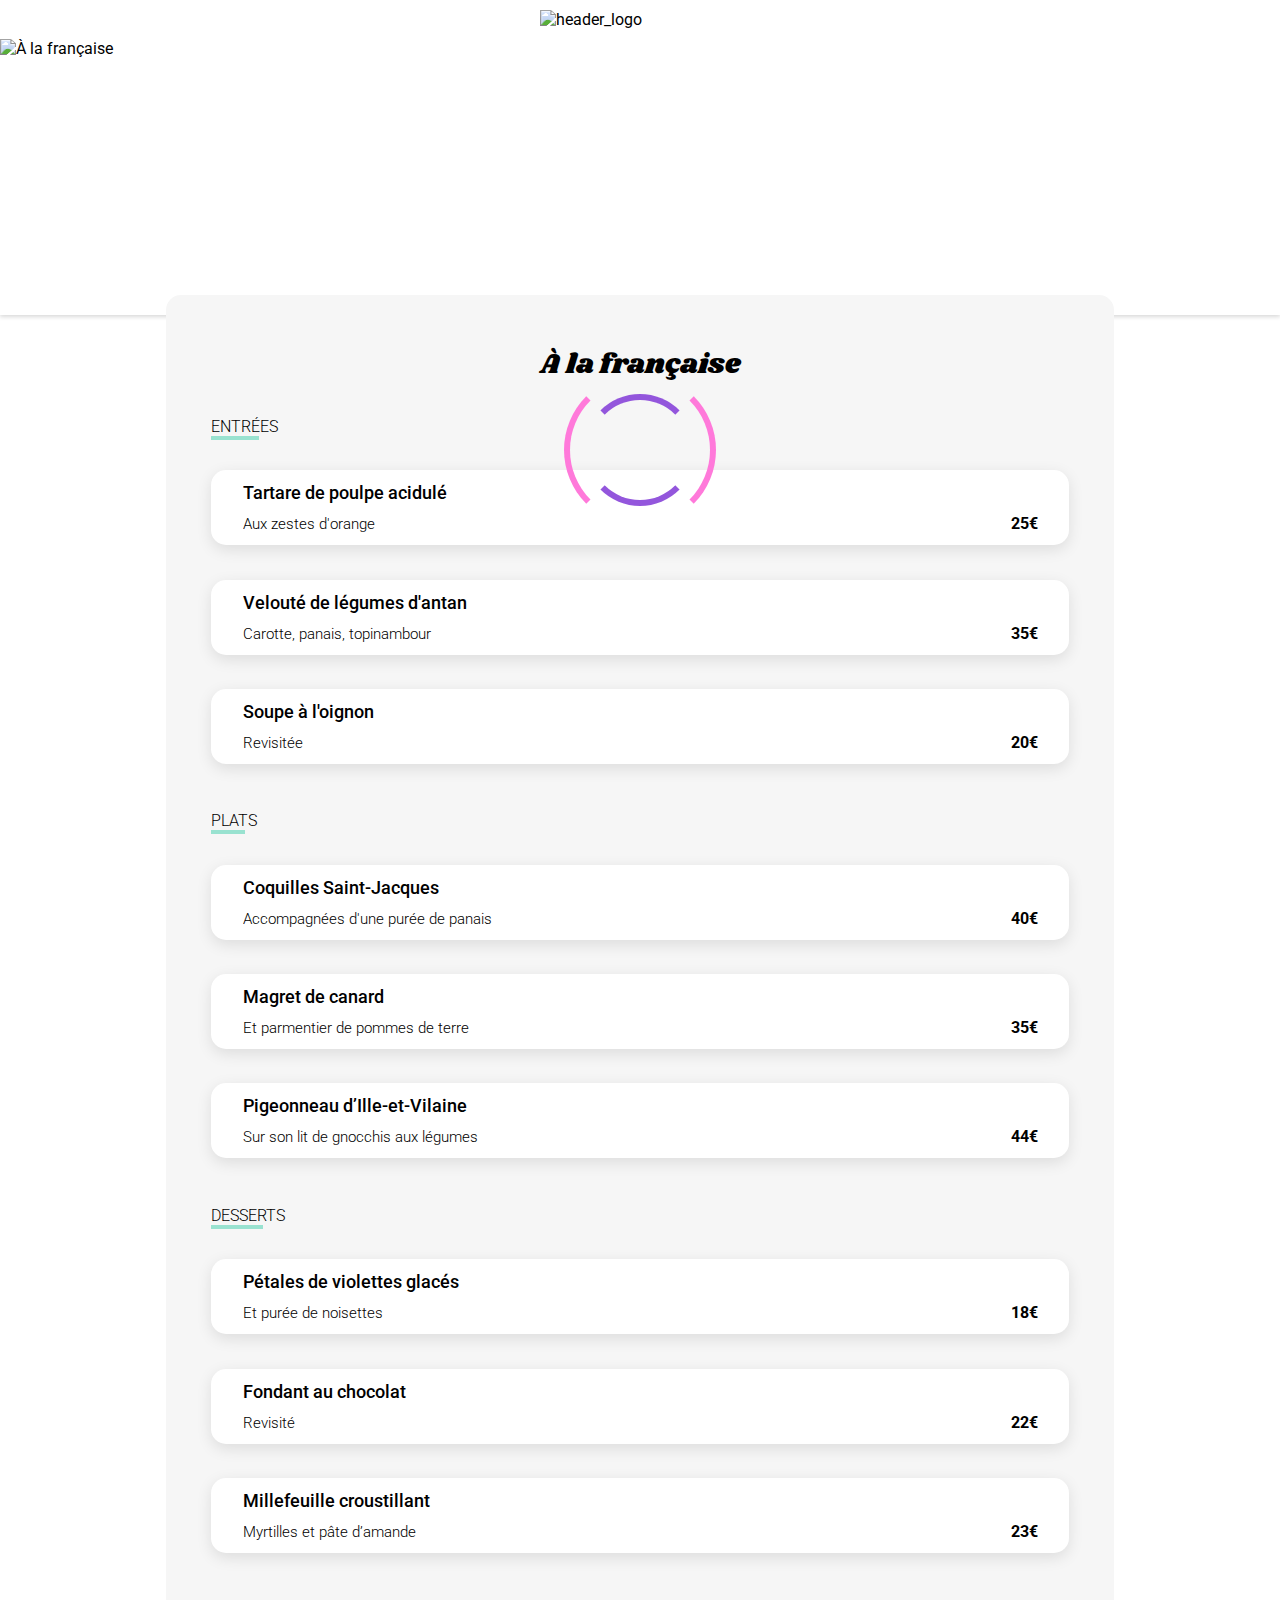
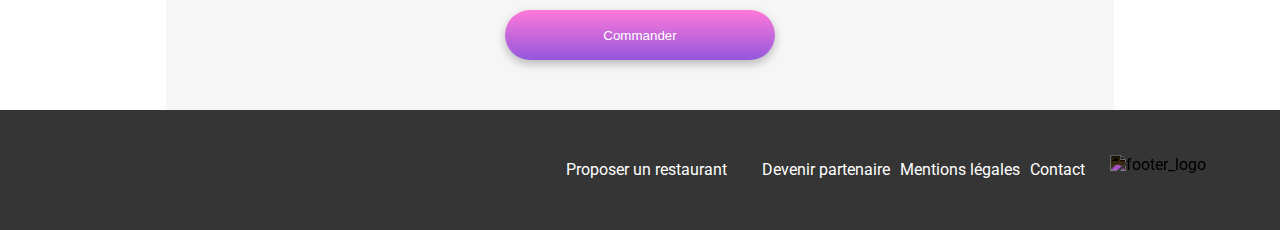
==== A_La_Française.html @ e80b5a26 "5 - Footer send mail OK" ====
<!DOCTYPE html>
<html lang="en">
<head>
    <meta charset="UTF-8">
    <meta http-equiv="X-UA-Compatible" content="IE=edge">
        <link rel="preconnect" href="https://fonts.googleapis.com">
    <link rel="preconnect" href="https://fonts.gstatic.com" crossorigin>
    <link href="https://fonts.googleapis.com/css2?family=Shrikhand&display=swap" rel="stylesheet">
    <link href="https://fonts.googleapis.com/css2?family=Roboto:wght@300;400;500;700&display=swap" rel="stylesheet">
    <link rel="stylesheet" href="./sass/style.css">
    <link rel="stylesheet" href="https://cdnjs.cloudflare.com/ajax/libs/font-awesome/6.2.1/css/all.min.css"
        integrity="sha512-MV7K8+y+gLIBoVD59lQIYicR65iaqukzvf/nwasF0nqhPay5w/9lJmVM2hMDcnK1OnMGCdVK+iQrJ7lzPJQd1w=="
        crossorigin="anonymous" referrerpolicy="no-referrer"/>
    <script src="https://kit.fontawesome.com/58df384067.js" crossorigin="anonymous"></script>
    <meta name="viewport" content="width=device-width, initial-scale=1.0">
    

    
    <title>Ohmyfood</title>
</head>
<body>

    <div class="loader_container">
        <div class="loader_box1"></div>
        <div class="loader_box2"></div>
    </div>

    <header class="header_container">
        <nav>
            <a href="./index.html"><i class="fa-solid fa-arrow-left"></i></a>
            <img src="./images/logo/ohmyfood.png" alt="header_logo" class="header_logo">
        </nav>
        <img src="./images/restaurants/toa-heftiba-DQKerTsQwi0-unsplash.jpg" alt="À la française" class="resto_pic">
    </header>

    <main class="main_html">
        <h1 class="title_h1">À la française
            <button class="heart_container">
                            <i class="fa-regular fa-heart heart_1"></i>
                            <i class="fa-solid fa-heart heart_2"></i>
                        </button>
        </h1>
        <section class="entrees menu_container">
            <h2 class="title_h2">ENTRÉES <span class="h2_underline"> </span> </h2>
            <div class="choix">
                <div class="choix_left">
                    <p class="nom_article">Tartare de poulpe acidulé</p>
                    <p class="desc_plat">Aux zestes d'orange</p>
                </div>
                <div class="choix_right">
                    <div class="prix_plat"> 25€</div>
                    <div class="green_check_box"><i class="fa-regular fa-circle-check"></i></div>
                </div>
            </div>
            <div class="choix">
                <div class="choix_left">
                    <p class="nom_article">Velouté de légumes d'antan</p>
                    <p class="desc_plat">Carotte, panais, topinambour</p>
                </div>
                <div class="choix_right">
                    <div class="prix_plat">35€</div>
                    <div class="green_check_box"><i class="fa-regular fa-circle-check"></i></div>
                </div>
            </div>
            <div class="choix">
                <div class="choix_left">
                    <p class="nom_article">Soupe à l'oignon</p>
                    <p class="desc_plat">Revisitée</p>
                </div>
                <div class="choix_right">
                    <div class="prix_plat">20€</div>
                    <div class="green_check_box"><i class="fa-regular fa-circle-check"></i></div>
                </div>
            </div>
        </section>
        <section class="plats menu_container">
            <h2 class="title_h2">PLATS <span class="h2_underline"></span> </h2>
            <div class="choix">
                <div class="choix_left">
                    <p class="nom_article">Coquilles Saint-Jacques</p>
                    <p class="desc_plat">Accompagnées d'une purée de panais</p>
                </div>
                <div class="choix_right">
                    <div class="prix_plat">40€</div>
                    <div class="green_check_box"><i class="fa-regular fa-circle-check"></i></div>
                </div>
            </div>
            <div class="choix">
                <div class="choix_left">
                    <p class="nom_article">Magret de canard</p>
                    <p class="desc_plat">Et parmentier de pommes de terre</p>
                </div>
                <div class="choix_right">
                    <div class="prix_plat">35€</div>
                    <div class="green_check_box"><i class="fa-regular fa-circle-check"></i></div>
                </div>
            </div>
            <div class="choix">
                <div class="choix_left">
                    <p class="nom_article">Pigeonneau d’Ille-et-Vilaine</p>
                    <p class="desc_plat">Sur son lit de gnocchis aux légumes</p>
                </div>
                <div class="choix_right">
                    <div class="prix_plat">44€</div>
                    <div class="green_check_box"><i class="fa-regular fa-circle-check"></i></div>
                </div>
            </div>
        </section>
        <section class="desserts menu_container">
            <h2 class="title_h2">DESSERTS <span class="h2_underline"></span> </h2>
            <div class="choix">
                <div class="choix_left">
                    <p class="nom_article">Pétales de violettes glacés</p>
                    <p class="desc_plat">Et purée de noisettes</p>
                </div>
                <div class="choix_right">
                    <div class="prix_plat">18€</div>
                    <div class="green_check_box"><i class="fa-regular fa-circle-check"></i></div>
                </div>
            </div>
            <div class="choix">
                <div class="choix_left">
                    <p class="nom_article">Fondant au chocolat</p>
                    <p class="desc_plat">Revisité</p>
                </div>
                <div class="choix_right">
                    <div class="prix_plat">22€</div>
                    <div class="green_check_box"><i class="fa-regular fa-circle-check"></i></div>
                </div>
            </div>
            <div class="choix">
                <div class="choix_left">
                    <p class="nom_article">Millefeuille croustillant</p>
                    <p class="desc_plat">Myrtilles et pâte d’amande</p>
                </div>
                <div class="choix_right">
                    <div class="prix_plat">23€</div>
                    <div class="green_check_box"><i class="fa-regular fa-circle-check"></i></div>
                </div>
            </div>
        </section>
        <button class="btn_html btn_pink">Commander</button>
    </main>
    <footer>
        <img src="images/logo/ohmyfood.png" alt="footer_logo">
        <div class="footer_text_container">
            <div class="footer_text"><i class="fa-solid fa-utensils"></i><p class="footer_text_p">Proposer un restaurant</p></div>
            <div class="footer_text"><i class="fa-solid fa-handshake-angle"></i><p class="footer_text_p">Devenir partenaire</p></div>
            <div class="footer_text"><p class="footer_text_p">Mentions légales</p></div>
            <div class="footer_text"><p class="footer_text_p mail"> <a href="mailto:ohmyfood@support.fr">Contact</a></p></div>
        </div>
    </footer>
</body>
</html>
---- sass/style.css ----
.flex_column, .title_h2, .main_html .menu_container, .card_top .restaurants_new, .restaurants_cards_container, .main_fonctionnement .container_btn_fonctionnement, .main_fonctionnement, .resa, .header_container {
  display: flex;
  flex-direction: column;
  justify-content: center;
}

.flex_row, .btn_html, .main_html .menu_container .choix, .heart_container, .choix_ville {
  display: flex;
  flex-direction: row;
  justify-content: center;
}

@keyframes bounce {
  0% {
    scale: 1;
  }
  50% {
    scale: 1.3;
  }
  100% {
    scale: 1;
  }
}
@keyframes loading {
  0% {
    opacity: 0;
    transform: translateY(20px);
    transition: ease-in-out;
  }
  100% {
    opacity: 1;
    transform: translateY(0px);
    transition: ease-in-out;
  }
}
@keyframes loader {
  0% {
    left: 50%;
  }
  99% {
    left: 50%;
  }
  100% {
    left: -90%;
  }
}
@keyframes opacity {
  0% {
    opacity: 0.5;
  }
  99% {
    opacity: 0.5;
  }
  100% {
    opacity: 1;
  }
}
@keyframes spin {
  to {
    transform: rotate(360deg);
    opacity: 0;
  }
}
@keyframes spin2 {
  to {
    transform: rotate(-360deg);
    opacity: 0;
  }
}
.loader_container {
  position: fixed;
  width: 200px;
  height: 200px;
  top: 50%;
  left: 50%;
  transform: translate(-50%, -50%);
  display: flex;
  justify-content: center;
  align-items: center;
  z-index: 1;
  animation: loader 2s forwards;
}

.loader_box1 {
  position: absolute;
  width: 100px;
  height: 100px;
  border: 6px solid black;
  border-color: #9356DC transparent;
  border-radius: 50%;
  animation: spin2 2s ease-in-out forwards;
}

.loader_box2 {
  position: absolute;
  width: 140px;
  height: 140px;
  border: 6px solid black;
  border-color: transparent #FF79DA;
  border-radius: 50%;
  animation: spin 2s ease-in-out forwards;
}

@media screen and (min-width: 770px) {
  .header_logo {
    width: 200px;
  }
}
.header_container {
  box-shadow: 0px 2px 4px rgba(0, 0, 0, 0.15);
}
.header_container .header_logo_index {
  width: 200px;
  margin: auto;
  padding: 10px 0;
}
.header_container .resto_pic {
  width: auto;
  height: 30.68vh;
  -o-object-fit: cover;
  object-fit: cover;
}
.header_container nav {
  display: flex;
  align-items: center;
}
.header_container nav .header_logo {
  width: 200px;
  margin: auto;
  padding: 10px 0;
}
.header_container nav a {
  position: absolute;
  left: 5%;
  font-size: 20px;
  color: black;
}

@media screen and (min-width: 770px) {
  .resa br {
    display: none;
  }
  .size1 {
    font-weight: 700;
    font-size: 40px;
  }
  .resa .resa_p {
    font-weight: 300;
    font-size: 18px;
  }
}
.choix_ville {
  align-items: center;
  height: 50px;
  width: 100%;
  background-color: #eaeaea;
}
.choix_ville .select_ville {
  border-style: none;
  appearance: none;
  background-color: #eaeaea;
  margin-left: 10px;
}

.resa {
  margin: auto;
  height: 39.5vh;
  text-align: center;
  background-color: #F7F7F7;
}
.resa h1 {
  padding-top: 15px;
}
.resa p {
  margin: 15px;
}

.resa_btn, .btn_pink {
  margin: auto;
  cursor: pointer;
  height: 50px;
  width: 30vh;
  border-radius: 25px;
  border-style: none;
  color: #FFF;
  box-shadow: 0px 4px 10px rgba(0, 0, 0, 0.25);
  background: linear-gradient(0deg, rgb(147, 86, 220) 0%, rgb(255, 121, 218) 100%);
}

@media screen and (min-width: 770px) {
  .main_fonctionnement {
    padding: 0px 0px;
    display: flex;
    flex-direction: column;
    height: 100px;
  }
  .main_fonctionnement .container_btn_fonctionnement {
    display: flex;
    flex-direction: row;
    height: inherit;
  }
  .main_fonctionnement .fonctionnement_btn {
    display: flex;
    margin: auto 12px;
  }
  .main_fonctionnement .fonctionnement_btn i {
    padding: 10px;
    font-size: 20px;
  }
}
.main_fonctionnement {
  width: auto;
  max-height: 46.5vh;
  padding: 50px 20px;
}
.main_fonctionnement h2 {
  margin-top: -10px;
}
.fonctionnement_btn {
  display: flex;
  align-items: center;
  background-color: #F7F7F7;
  margin: 12.5px auto;
  border-style: none;
  border-radius: 20px;
  box-shadow: 0px 4px 15px rgba(0, 0, 0, 0.35);
  width: 95%;
  height: 10vh;
}
.fonctionnement_btn i {
  font-size: 20px;
  padding: 20px;
  color: #7E7E7E;
}
.fonctionnement_btn .puce_chiffre {
  position: relative;
  left: -18px;
  background-color: #9356DC;
  border: 5px solid #9356DC;
  border-radius: 50%;
  width: 15px;
  height: 15px;
  color: white;
}

.fonctionnement_btn:hover .puce_chiffre {
  animation-name: bounce;
  animation-duration: 1.5s;
}
.fonctionnement_btn:hover i {
  color: #9356DC;
}

.p_fonctionnement {
  font-size: 15px;
  font-weight: bold;
}

@media screen and (min-width: 770px) {
  .main_container .main_fonctionnement {
    padding: 50px 11%;
  }
  .main_container .main_restaurants {
    padding: 45px 11%;
  }
  .restaurants_cards_container {
    display: grid;
    grid-template-columns: 1fr 1fr;
  }
  .restaurants_card {
    position: relative;
  }
}
.main_restaurants {
  background-color: #F7F7F7;
  padding: 45px 0;
}
.main_restaurants h2 {
  margin-left: 20px;
}

.restaurants_cards_container {
  align-items: center;
}

.restaurants_card {
  margin: 15px auto;
  border-radius: 15px;
  box-shadow: 0px 4px 15px rgba(0, 0, 0, 0.15);
  width: 94%;
  height: auto;
}
.restaurants_card a:link {
  text-decoration: none;
}

.card_top {
  height: 173px;
  width: auto;
}
.card_top img {
  border-radius: 15px 15px 0px 0px;
  position: relative;
  width: 100%;
  height: 100%;
  object-fit: cover;
}
.card_top .restaurants_new {
  text-align: center;
  position: relative;
  float: right;
  bottom: 180px;
  right: 25px;
  width: 80px;
  height: 30px;
  color: #008766;
  background-color: #99E2D0;
}

.card_top:hover .restaurants_new {
  animation-name: bounce;
  animation-duration: 1.5s;
}

.card_bottom {
  display: flex;
  justify-content: space-between;
  height: 77px;
  width: auto;
  padding: 0 25px 5px 10px;
  line-height: 10px;
}
.card_bottom .card_bot_text {
  text-decoration: none;
  color: black;
}

.heart_container {
  border: none;
  cursor: pointer;
  background-color: rgba(0, 0, 0, 0);
  font-size: 30px;
  position: absolute;
  right: 10%;
  margin-top: 25px;
}
.heart_container .heart_2 {
  position: absolute;
  opacity: 0;
  background: linear-gradient(0deg, rgb(147, 86, 220) 0%, rgb(255, 121, 218) 100%);
  background-clip: text;
  -webkit-background-clip: text;
  -webkit-text-fill-color: transparent;
}

.heart_container:hover .heart_2 {
  opacity: 1;
}

.heart_container:focus .heart_2 {
  opacity: 1;
  animation-name: bounce;
  animation-duration: 1.5s;
}

footer {
  display: flex;
  flex-direction: column;
  padding: 25px;
  background-color: #353535;
  color: white;
}

footer img {
  filter: invert(1);
  width: 105px;
  padding-bottom: 20px;
}

.footer_text {
  line-height: 0;
  display: flex;
  align-items: baseline;
}

.footer_text .footer_icon {
  display: flex;
  justify-content: space-around;
}

.footer_text i {
  width: 13px;
  height: 13px;
  padding-right: 12px;
}

.mail a {
  text-decoration: none;
  color: white;
}

@media screen and (min-width: 770px) {
  footer {
    min-height: 70px;
    flex-direction: row-reverse;
    padding: 25px 50px 25px 25px;
  }
  footer .footer_text_container {
    margin-right: 15px;
    display: flex;
    align-items: center;
  }
  footer img {
    width: 10%;
    object-fit: contain;
    padding-top: 20px;
  }
  .footer_text {
    margin-right: 10px;
  }
}
@media screen and (min-width: 770px) {
  .main_html {
    margin: 0 13% 0 13%;
  }
  .main_html .title_h1 {
    justify-content: center;
  }
  .main_html .title_h1 .heart_container {
    right: 135px;
  }
}
.main_html {
  width: auto;
  position: relative;
  margin-top: -20px;
  border-radius: 15px 15px 0px 0px;
  padding: 30px 3.5%;
  background-color: #F6F6F6;
}
.main_html .title_h1 {
  font-family: "Shrikhand", sans-serif;
  font-weight: 400;
  font-size: 28px;
  display: flex;
  align-items: center;
}
.main_html .title_h1 button {
  margin: 0px -30px 0 0px;
}
.main_html .entrees .choix {
  animation: loading;
  animation-duration: 1s;
  animation-delay: 1.5s;
}
.main_html .plats .choix {
  animation: loading;
  animation-duration: 1s;
  animation-delay: 1.75s;
}
.main_html .desserts .choix {
  animation: loading;
  animation-duration: 1s;
  animation-delay: 2s;
}
.main_html .menu_container {
  justify-content: space-between;
  width: 100%;
  margin: 2% 0;
}
.main_html .menu_container .choix {
  position: relative;
  align-items: center;
  justify-content: space-between;
  align-items: flex-end;
  width: auto;
  margin: 2% 0;
  padding: 0.75rem 1rem 0.75rem 2rem;
  background-color: #fff;
  border-radius: 15px;
  box-shadow: 0px 4.01149px 15.0431px rgba(0, 0, 0, 0.1);
  overflow: hidden;
}
.main_html .menu_container .choix:after {
  font-family: "Font Awesome 6 Free";
  content: "\f058";
  background-color: #99E2D0;
  font-size: 20px;
  position: absolute;
  top: 0;
  bottom: 0;
  width: 75px;
  color: white;
  display: flex;
  justify-content: center;
  align-items: center;
  opacity: 0;
  right: -75px;
  transition: all 500ms ease-in-out;
}
.main_html .menu_container .choix:hover:after {
  right: 0;
  opacity: 1;
}
.main_html .menu_container .choix:hover .choix_right {
  transform: translateX(-56.25px);
}
.main_html .menu_container .choix:hover .choix_left {
  width: 20%;
}
.main_html .menu_container .choix_right {
  display: flex;
  height: 100%;
  align-items: flex-end;
  transition: all 500ms ease-in-out;
}
.main_html .menu_container .choix_right .prix_plat {
  font-weight: 700;
  margin-right: 15px;
}
.main_html .menu_container .choix_right i {
  display: none;
}
.main_html .menu_container .choix_left {
  min-width: 60%;
  padding-right: 15px;
  transition: all 500ms ease-in-out;
}
.main_html .menu_container .choix_left p {
  margin: 0;
}
.main_html .menu_container .choix_left .nom_article, .main_html .menu_container .choix_left .desc_plat {
  text-overflow: ellipsis;
  overflow: hidden;
  white-space: nowrap;
}
.main_html .menu_container .choix_left .nom_article {
  margin-bottom: 0.75rem;
  font-weight: 500;
  font-size: 18px;
}
.main_html .menu_container .choix_left .desc_plat {
  font-weight: 300;
  font-size: 15px;
}

.btn_html {
  margin: 40px auto 20px auto;
  align-items: center;
}

.title_h2 {
  width: fit-content;
  font-style: normal;
  font-weight: 300;
  font-size: 16px;
  line-height: 19px;
  text-transform: uppercase;
}
.title_h2 .h2_underline {
  border: 2px solid #99E2D0;
  width: 65%;
}

body {
  margin: 0;
  padding: 0;
  box-sizing: border-box;
  font-family: "Roboto", sans-serif;
  animation: opacity 1.5s forwards;
}/*# sourceMappingURL=style.css.map */
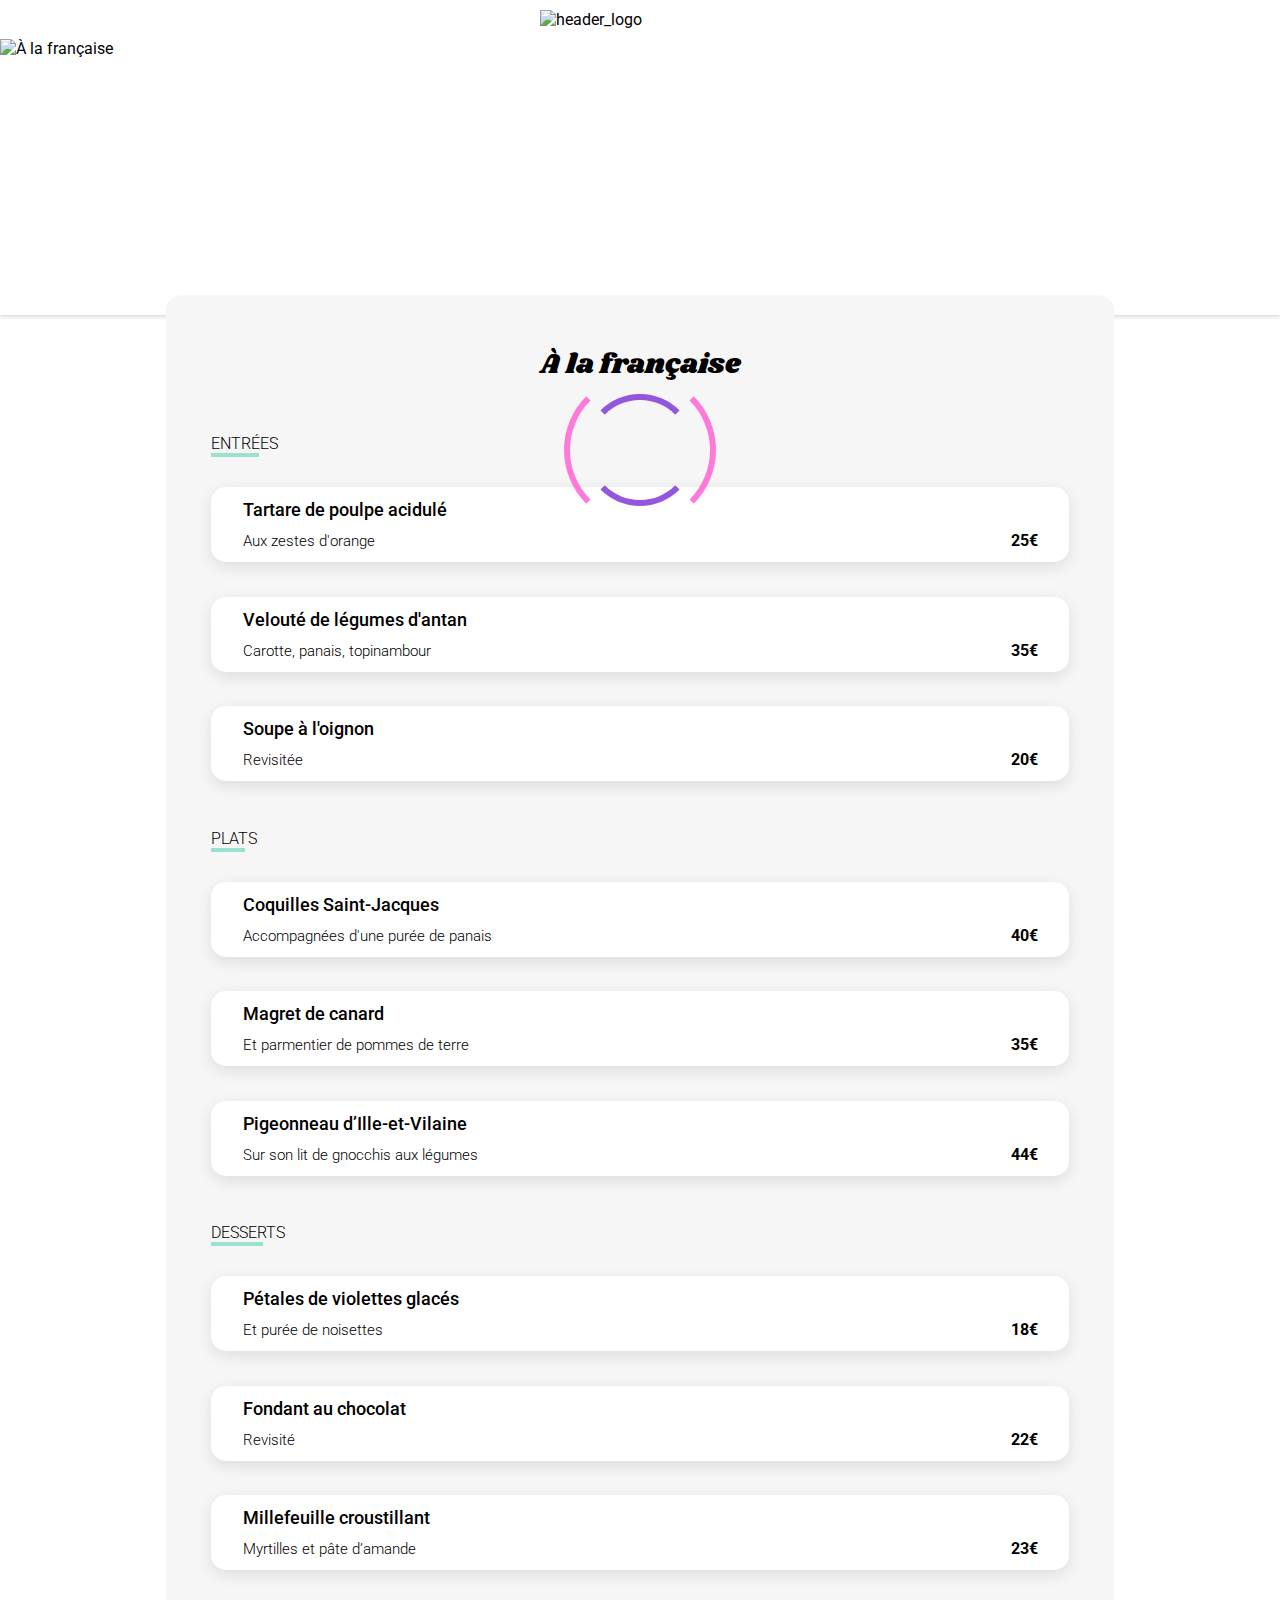
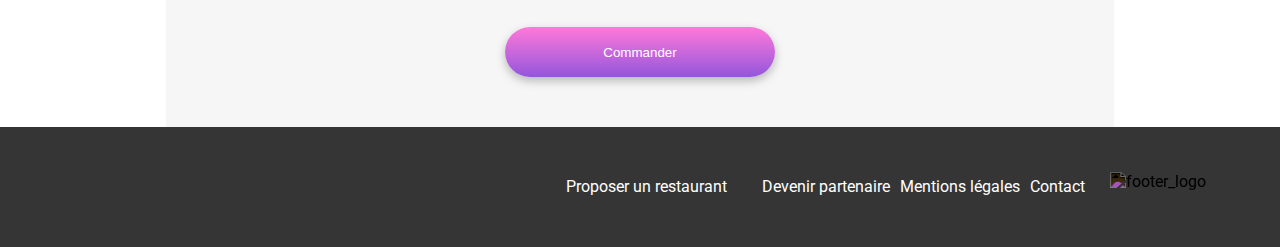
==== commit a6767d00: "heart focus fix" ====
--- a/A_La_Française.html
+++ b/A_La_Française.html
@@ -10,7 +10,7 @@
     <link rel="stylesheet" href="./sass/style.css">
     <link rel="stylesheet" href="https://cdnjs.cloudflare.com/ajax/libs/font-awesome/6.2.1/css/all.min.css"
         integrity="sha512-MV7K8+y+gLIBoVD59lQIYicR65iaqukzvf/nwasF0nqhPay5w/9lJmVM2hMDcnK1OnMGCdVK+iQrJ7lzPJQd1w=="
-        crossorigin="anonymous" referrerpolicy="no-referrer"/>
+        crossorigin="anonymous" referrerpolicy="no-referrer">
     <script src="https://kit.fontawesome.com/58df384067.js" crossorigin="anonymous"></script>
     <meta name="viewport" content="width=device-width, initial-scale=1.0">
     
@@ -34,12 +34,14 @@
     </header>
 
     <main class="main_html">
-        <h1 class="title_h1">À la française
+        <div class="heart_title">
+            <h1 class="title_h1">À la française</h1>
             <button class="heart_container">
-                            <i class="fa-regular fa-heart heart_1"></i>
-                            <i class="fa-solid fa-heart heart_2"></i>
-                        </button>
-        </h1>
+                <i class="fa-regular fa-heart heart_1"></i>
+                <i class="fa-solid fa-heart heart_2"></i>
+            </button>
+        </div>
+
         <section class="entrees menu_container">
             <h2 class="title_h2">ENTRÉES <span class="h2_underline"> </span> </h2>
             <div class="choix">
--- a/sass/style.css
+++ b/sass/style.css
@@ -4,7 +4,7 @@
   justify-content: center;
 }
 
-.flex_row, .btn_html, .main_html .menu_container .choix, .heart_container, .choix_ville {
+.flex_row, .btn_html, .heart_title, .main_html .menu_container .choix, .heart_container, .choix_ville {
   display: flex;
   flex-direction: row;
   justify-content: center;
@@ -19,6 +19,22 @@
   }
   100% {
     scale: 1;
+  }
+}
+@keyframes btnHover {
+  0% {
+    scale: 1;
+    opacity: 0.5;
+    box-shadow: 0px 4px 10px rgba(0, 0, 0, 0.25);
+  }
+  50% {
+    scale: 1.02;
+    box-shadow: 5px 10px 10px rgba(0, 0, 0, 0.25);
+  }
+  100% {
+    scale: 1;
+    opacity: 0.8;
+    box-shadow: 0px 4px 10px rgba(0, 0, 0, 0.25);
   }
 }
 @keyframes loading {
@@ -164,9 +180,9 @@
 
 .resa {
   margin: auto;
-  height: 39.5vh;
   text-align: center;
   background-color: #F7F7F7;
+  padding-bottom: 35px;
 }
 .resa h1 {
   padding-top: 15px;
@@ -186,6 +202,11 @@
   box-shadow: 0px 4px 10px rgba(0, 0, 0, 0.25);
   background: linear-gradient(0deg, rgb(147, 86, 220) 0%, rgb(255, 121, 218) 100%);
 }
+.resa_btn:hover, .btn_pink:hover {
+  animation-name: btnHover;
+  animation-duration: 1s;
+  opacity: 0.8;
+}
 
 @media screen and (min-width: 770px) {
   .main_fonctionnement {
@@ -216,6 +237,10 @@
 .main_fonctionnement h2 {
   margin-top: -10px;
 }
+.main_fonctionnement .container_btn_fonctionnement {
+  padding-inline-start: 0px;
+}
+
 .fonctionnement_btn {
   display: flex;
   align-items: center;
@@ -241,6 +266,8 @@
   width: 15px;
   height: 15px;
   color: white;
+  text-align: center;
+  line-height: 1;
 }
 
 .fonctionnement_btn:hover .puce_chiffre {
@@ -254,6 +281,7 @@
 .p_fonctionnement {
   font-size: 15px;
   font-weight: bold;
+  padding-left: 15px;
 }
 
 @media screen and (min-width: 770px) {
@@ -273,7 +301,7 @@
 }
 .main_restaurants {
   background-color: #F7F7F7;
-  padding: 45px 0;
+  padding: 10px 0 45px 0;
 }
 .main_restaurants h2 {
   margin-left: 20px;
@@ -336,8 +364,10 @@
 }
 
 .heart_container {
+  z-index: 1;
   border: none;
   cursor: pointer;
+  color: black;
   background-color: rgba(0, 0, 0, 0);
   font-size: 30px;
   position: absolute;
@@ -355,12 +385,12 @@
 
 .heart_container:hover .heart_2 {
   opacity: 1;
+  animation-name: bounce;
+  animation-duration: 1.5s;
 }
 
 .heart_container:focus .heart_2 {
   opacity: 1;
-  animation-name: bounce;
-  animation-duration: 1.5s;
 }
 
 footer {
